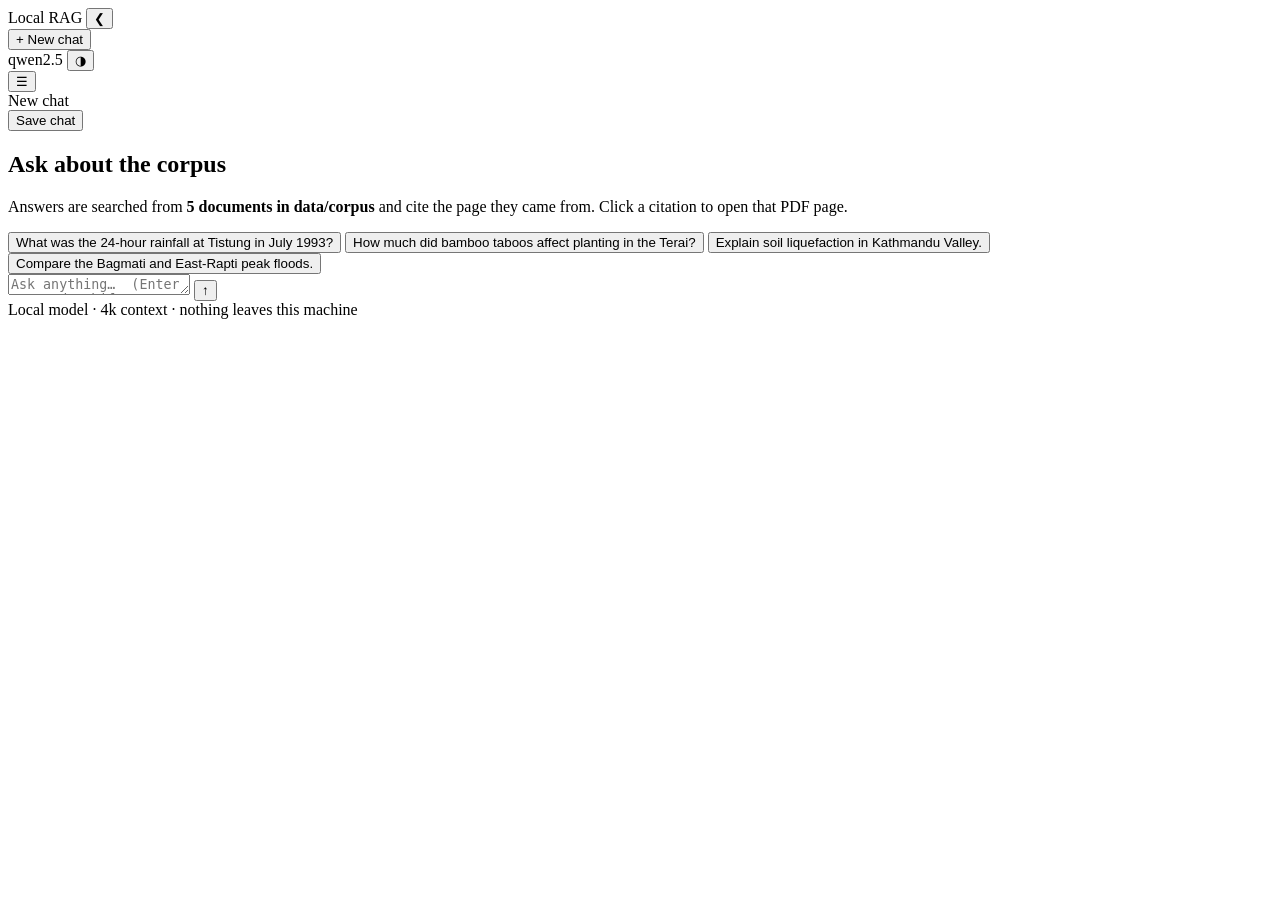
==== ui/static/index.html @ 9bcdeaeb "ui: ground answers in corpus pages, cite the page and open the PDF at it, and export the chat as Mar" ====
<!DOCTYPE html>
<html lang="en" data-theme="dark">
<head>
<meta charset="utf-8">
<meta name="viewport" content="width=device-width, initial-scale=1">
<title>RAG project chat</title>
<link rel="stylesheet" href="/static/app.css">
</head>
<body>
<div class="app" id="app">

  <aside class="sidebar" id="sidebar">
    <div class="sidebar__header">
      <span class="sidebar__brand">Local RAG</span>
      <button class="sidebar__icon" data-action="toggle-sidebar" title="Hide sidebar" aria-label="Hide sidebar">&#10094;</button>
    </div>

    <button class="sidebar__new" data-action="new-chat">
      <span class="sidebar__plus">+</span> New chat
    </button>

    <nav class="sidebar__list" id="conversation-list" aria-label="Conversations"></nav>

    <div class="sidebar__footer">
      <span class="sidebar__model" id="model-badge">qwen2.5</span>
      <button class="sidebar__icon" data-action="toggle-theme" title="Switch theme" aria-label="Switch theme">&#9681;</button>
    </div>
  </aside>

  <main class="chat">
    <header class="chat__header">
      <button class="chat__icon chat__icon--menu" data-action="toggle-sidebar" aria-label="Show sidebar">&#9776;</button>
      <div class="chat__title" id="chat-title">New chat</div>
      <div class="chat__status" id="chat-status"></div>
      <button class="chat__save" data-action="export-chat" title="Download this conversation as Markdown">Save chat</button>
    </header>

    <div class="chat__scroll" id="chat-scroll">
      <div class="chat__thread" id="thread">
        <section class="empty" id="empty-state">
          <h1 class="empty__title">Ask about the corpus</h1>
          <p class="empty__sub">Answers are searched from <strong>5 documents in data/corpus</strong> and cite the page they came from. Click a citation to open that PDF page.</p>
          <div class="empty__grid" id="suggestions">
            <button class="empty__card" data-action="suggest">What was the 24-hour rainfall at Tistung in July 1993?</button>
            <button class="empty__card" data-action="suggest">How much did bamboo taboos affect planting in the Terai?</button>
            <button class="empty__card" data-action="suggest">Explain soil liquefaction in Kathmandu Valley.</button>
            <button class="empty__card" data-action="suggest">Compare the Bagmati and East-Rapti peak floods.</button>
          </div>
        </section>
      </div>
    </div>

    <div class="composer">
      <form class="composer__form" id="composer-form">
        <textarea class="composer__input" id="composer-input" rows="1"
                  placeholder="Ask anything&hellip;  (Enter to send, Shift+Enter for a new line)"
                  autocomplete="off" spellcheck="true"></textarea>
        <button class="composer__send" id="send-button" type="submit" aria-label="Send">
          <span class="composer__send-icon">&#8593;</span>
        </button>
      </form>
      <div class="composer__hint" id="composer-hint">Local model &middot; 4k context &middot; nothing leaves this machine</div>
    </div>
  </main>
</div>

<script src="/static/app.js"></script>
</body>
</html>
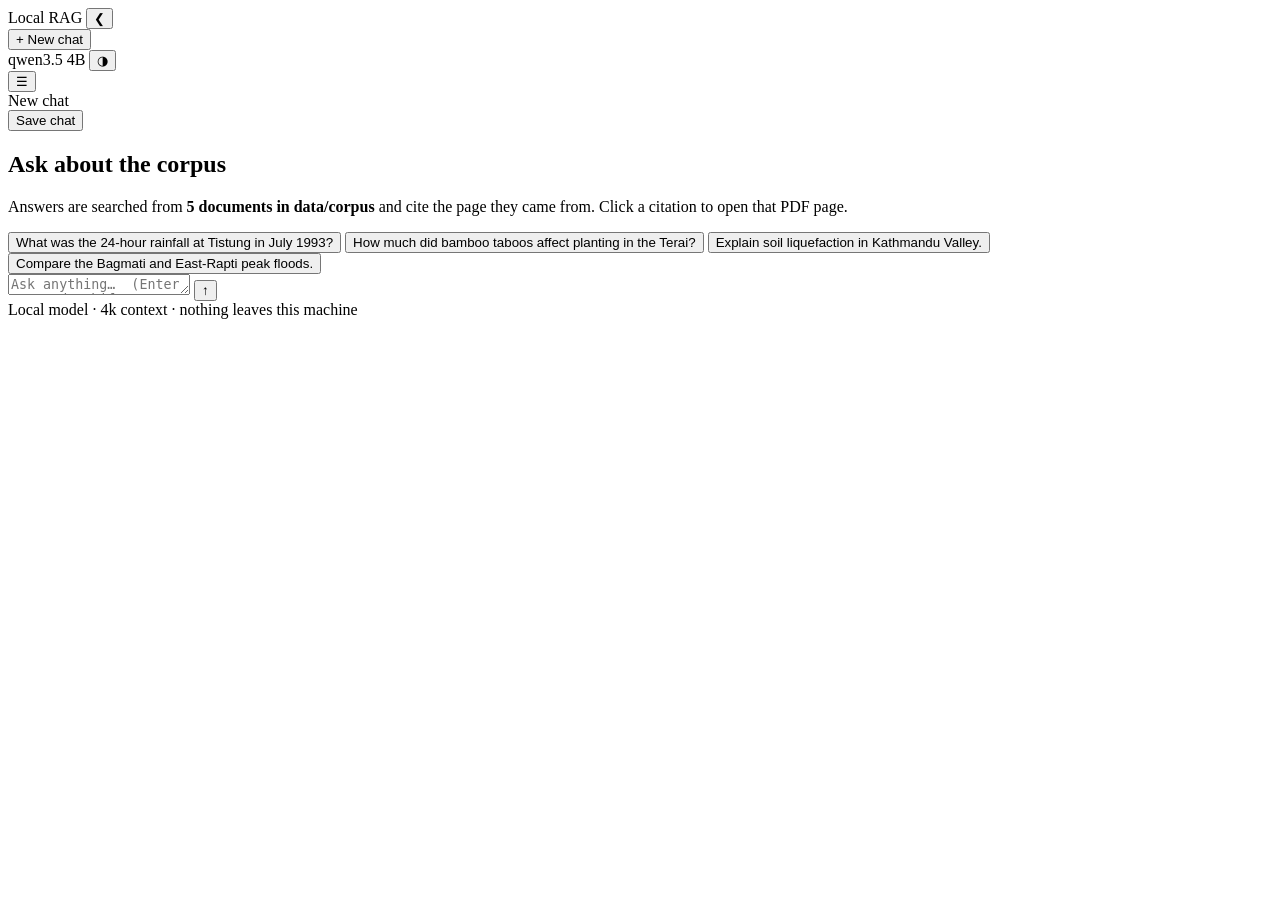
==== commit 51aba1d5: "ui: switch the default model to qwen3.5 4B with thinking off and strip its literal think tags from t" ====
--- a/ui/static/index.html
+++ b/ui/static/index.html
@@ -22,7 +22,7 @@
     <nav class="sidebar__list" id="conversation-list" aria-label="Conversations"></nav>
 
     <div class="sidebar__footer">
-      <span class="sidebar__model" id="model-badge">qwen2.5</span>
+      <span class="sidebar__model" id="model-badge">qwen3.5 4B</span>
       <button class="sidebar__icon" data-action="toggle-theme" title="Switch theme" aria-label="Switch theme">&#9681;</button>
     </div>
   </aside>
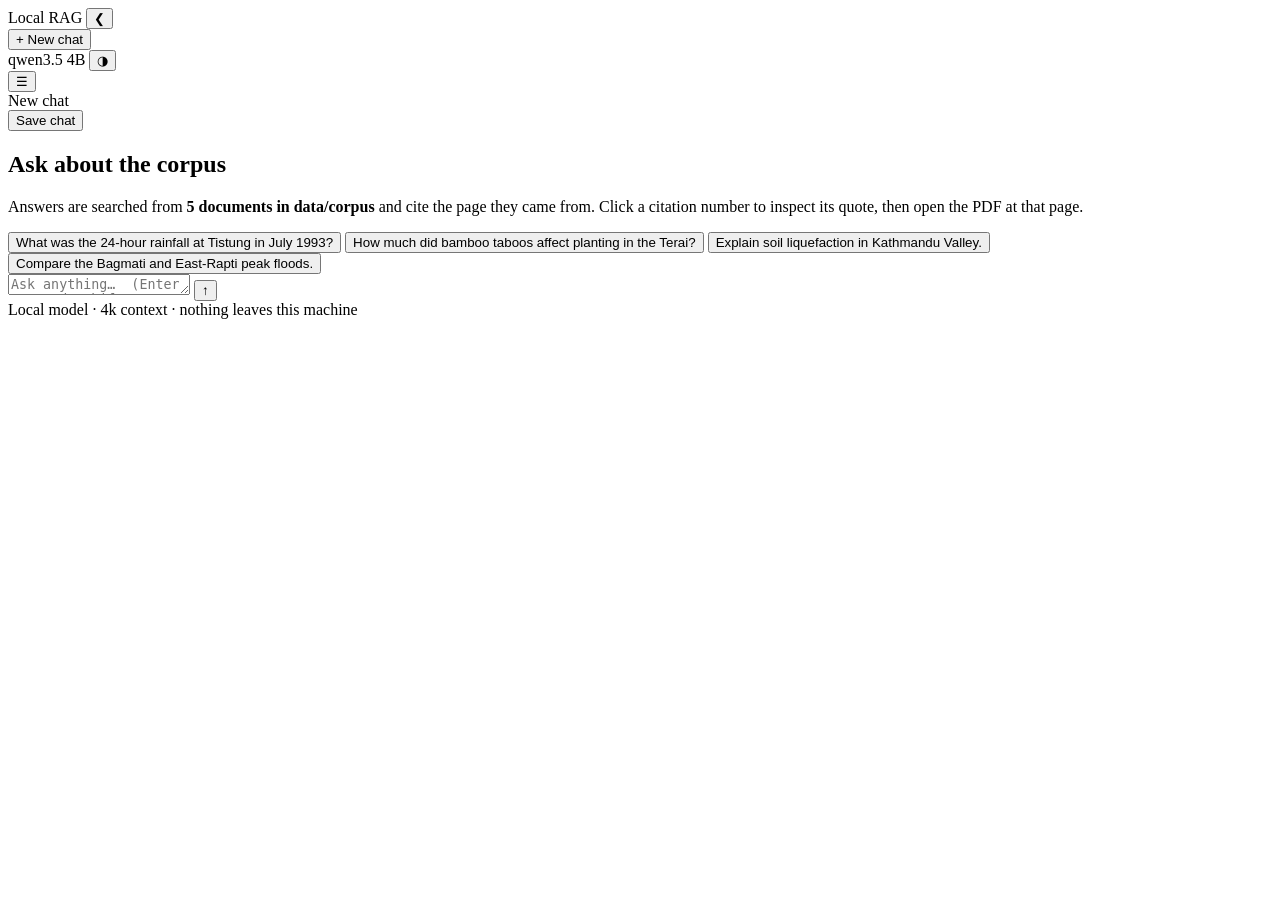
==== commit d55d582c: "step 07: restore numbered citations (verified: UI tests) Co-authored-by: Copilot <223556219+Copilot@" ====
--- a/ui/static/index.html
+++ b/ui/static/index.html
@@ -39,7 +39,7 @@
       <div class="chat__thread" id="thread">
         <section class="empty" id="empty-state">
           <h1 class="empty__title">Ask about the corpus</h1>
-          <p class="empty__sub">Answers are searched from <strong>5 documents in data/corpus</strong> and cite the page they came from. Click a citation to open that PDF page.</p>
+          <p class="empty__sub">Answers are searched from <strong>5 documents in data/corpus</strong> and cite the page they came from. Click a citation number to inspect its quote, then open the PDF at that page.</p>
           <div class="empty__grid" id="suggestions">
             <button class="empty__card" data-action="suggest">What was the 24-hour rainfall at Tistung in July 1993?</button>
             <button class="empty__card" data-action="suggest">How much did bamboo taboos affect planting in the Terai?</button>
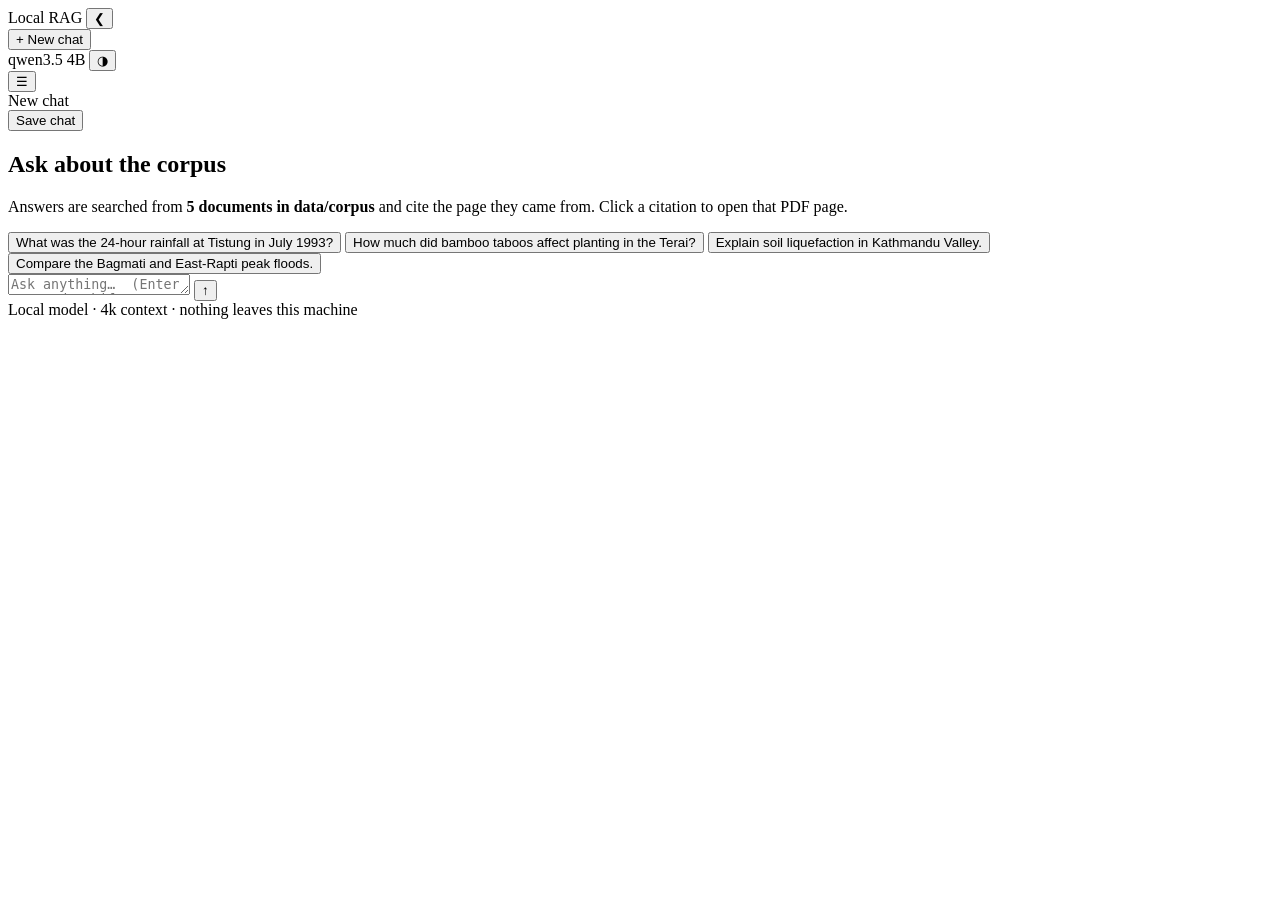
==== commit beacfeed: "Revert "step 07: restore numbered citations (verified: UI tests)" This reverts commit d55d582c2c46df" ====
--- a/ui/static/index.html
+++ b/ui/static/index.html
@@ -39,7 +39,7 @@
       <div class="chat__thread" id="thread">
         <section class="empty" id="empty-state">
           <h1 class="empty__title">Ask about the corpus</h1>
-          <p class="empty__sub">Answers are searched from <strong>5 documents in data/corpus</strong> and cite the page they came from. Click a citation number to inspect its quote, then open the PDF at that page.</p>
+          <p class="empty__sub">Answers are searched from <strong>5 documents in data/corpus</strong> and cite the page they came from. Click a citation to open that PDF page.</p>
           <div class="empty__grid" id="suggestions">
             <button class="empty__card" data-action="suggest">What was the 24-hour rainfall at Tistung in July 1993?</button>
             <button class="empty__card" data-action="suggest">How much did bamboo taboos affect planting in the Terai?</button>
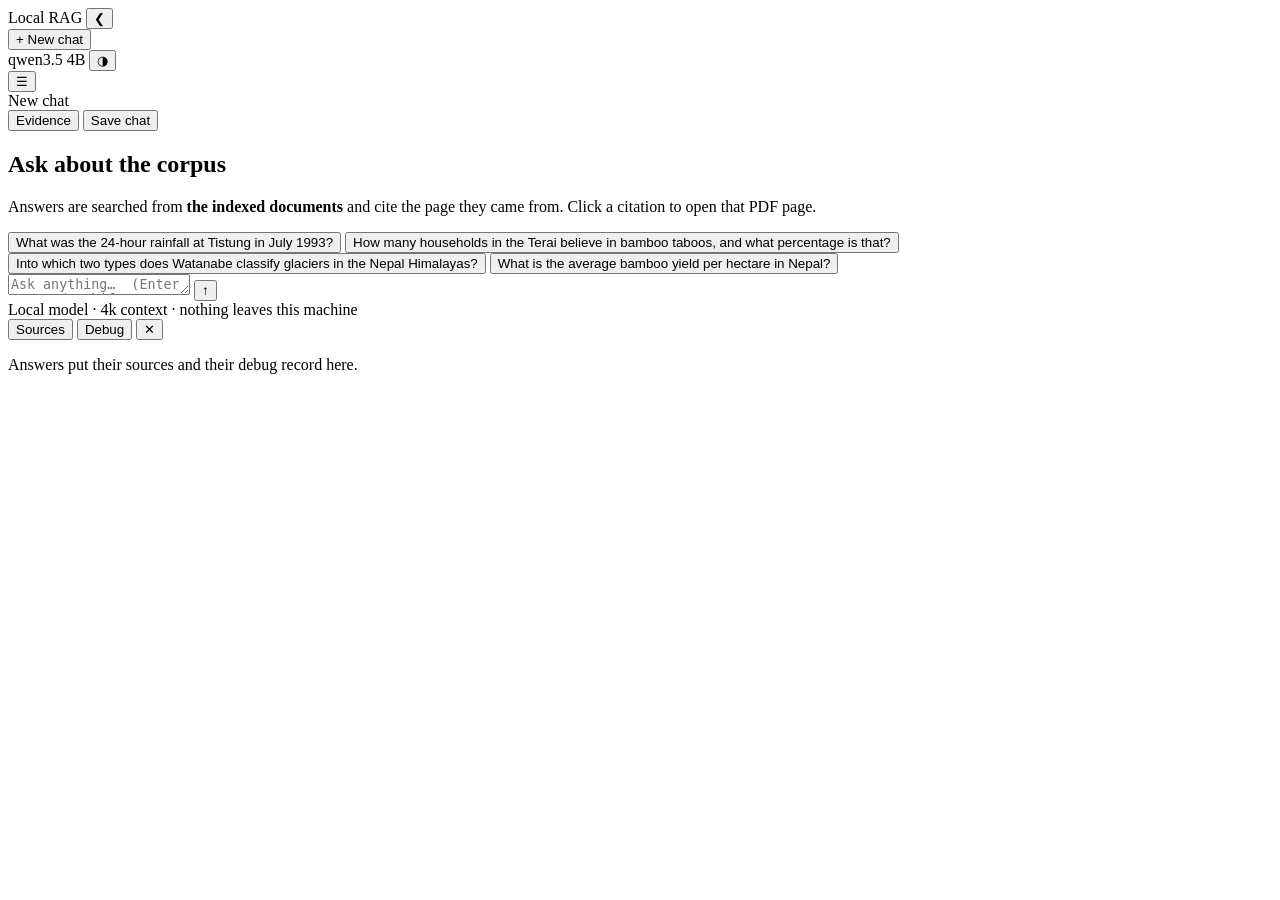
==== commit e6cb25a3: "step 07: serve the measured pipeline in the UI and prove the eval is unchanged (verified: 55/55 iden" ====
--- a/ui/static/index.html
+++ b/ui/static/index.html
@@ -3,11 +3,12 @@
 <head>
 <meta charset="utf-8">
 <meta name="viewport" content="width=device-width, initial-scale=1">
-<title>RAG project chat</title>
+<title>Local RAG chat</title>
 <link rel="stylesheet" href="/static/app.css">
+<link rel="stylesheet" href="/static/step7.css">
 </head>
 <body>
-<div class="app" id="app">
+<div class="app app--evidence-hidden" id="app">
 
   <aside class="sidebar" id="sidebar">
     <div class="sidebar__header">
@@ -32,19 +33,20 @@
       <button class="chat__icon chat__icon--menu" data-action="toggle-sidebar" aria-label="Show sidebar">&#9776;</button>
       <div class="chat__title" id="chat-title">New chat</div>
       <div class="chat__status" id="chat-status"></div>
+      <button class="chat__save" data-action="toggle-evidence" title="Show or hide the sources rail">Evidence</button>
       <button class="chat__save" data-action="export-chat" title="Download this conversation as Markdown">Save chat</button>
     </header>
 
     <div class="chat__scroll" id="chat-scroll">
-      <div class="chat__thread" id="thread">
+      <div class="chat__thread" id="thread" aria-live="polite">
         <section class="empty" id="empty-state">
           <h1 class="empty__title">Ask about the corpus</h1>
-          <p class="empty__sub">Answers are searched from <strong>5 documents in data/corpus</strong> and cite the page they came from. Click a citation to open that PDF page.</p>
+          <p class="empty__sub">Answers are searched from <strong id="corpus-line">the indexed documents</strong> and cite the page they came from. Click a citation to open that PDF page.</p>
           <div class="empty__grid" id="suggestions">
             <button class="empty__card" data-action="suggest">What was the 24-hour rainfall at Tistung in July 1993?</button>
-            <button class="empty__card" data-action="suggest">How much did bamboo taboos affect planting in the Terai?</button>
-            <button class="empty__card" data-action="suggest">Explain soil liquefaction in Kathmandu Valley.</button>
-            <button class="empty__card" data-action="suggest">Compare the Bagmati and East-Rapti peak floods.</button>
+            <button class="empty__card" data-action="suggest">How many households in the Terai believe in bamboo taboos, and what percentage is that?</button>
+            <button class="empty__card" data-action="suggest">Into which two types does Watanabe classify glaciers in the Nepal Himalayas?</button>
+            <button class="empty__card" data-action="suggest">What is the average bamboo yield per hectare in Nepal?</button>
           </div>
         </section>
       </div>
@@ -62,6 +64,17 @@
       <div class="composer__hint" id="composer-hint">Local model &middot; 4k context &middot; nothing leaves this machine</div>
     </div>
   </main>
+
+  <aside class="evidence" id="evidence" aria-label="Evidence">
+    <div class="evidence__head">
+      <button class="evidence__tab evidence__tab--active" data-action="show-tab" data-tab="sources">Sources</button>
+      <button class="evidence__tab" data-action="show-tab" data-tab="debug">Debug</button>
+      <button class="evidence__icon" data-action="toggle-evidence" aria-label="Hide evidence">&#10005;</button>
+    </div>
+    <div class="evidence__body" id="evidence-body">
+      <p class="evidence__empty">Answers put their sources and their debug record here.</p>
+    </div>
+  </aside>
 </div>
 
 <script src="/static/app.js"></script>
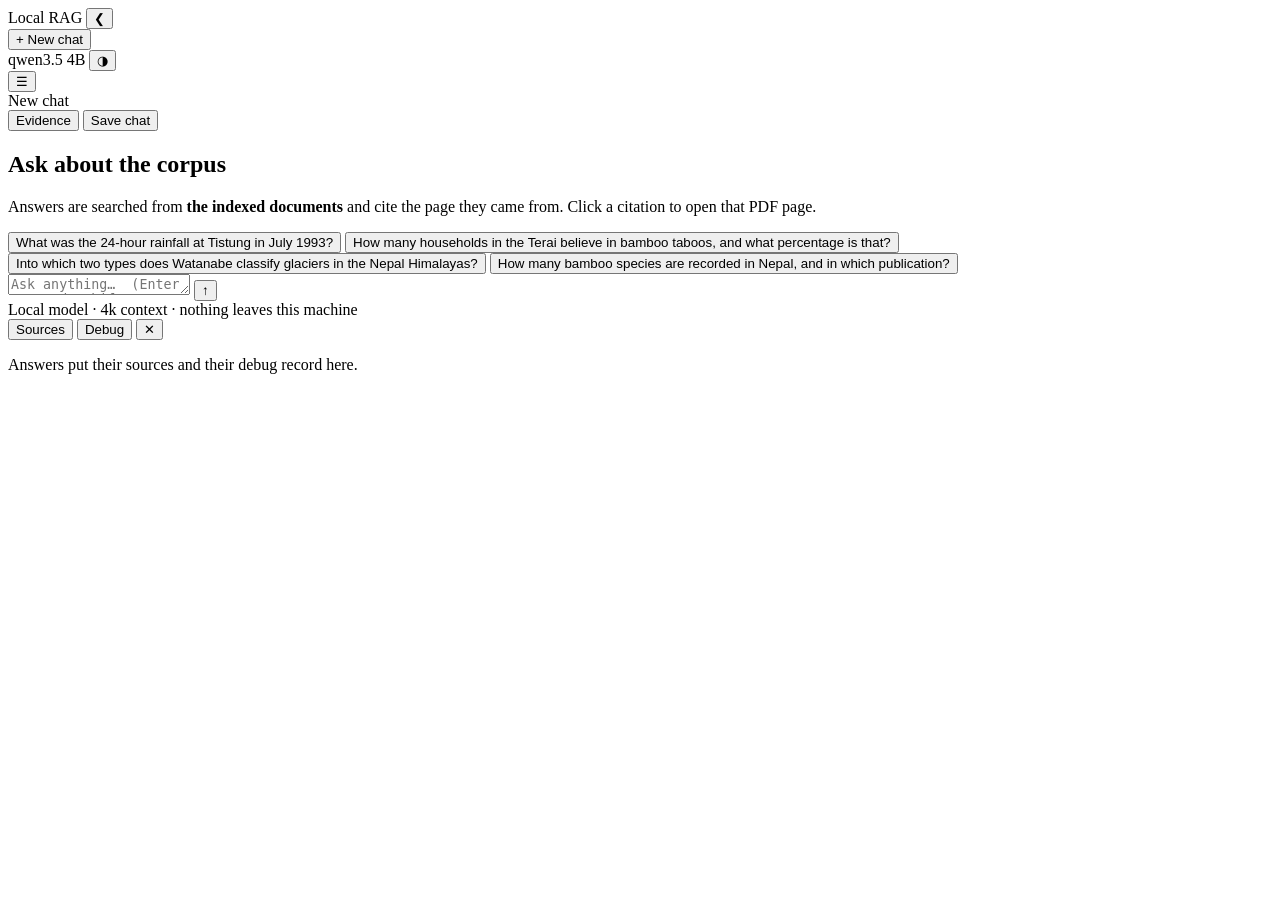
==== commit 4fb0a988: "ui: replace the starter question the corpus cannot answer "What is the average bamboo yield per hect" ====
--- a/ui/static/index.html
+++ b/ui/static/index.html
@@ -46,7 +46,7 @@
             <button class="empty__card" data-action="suggest">What was the 24-hour rainfall at Tistung in July 1993?</button>
             <button class="empty__card" data-action="suggest">How many households in the Terai believe in bamboo taboos, and what percentage is that?</button>
             <button class="empty__card" data-action="suggest">Into which two types does Watanabe classify glaciers in the Nepal Himalayas?</button>
-            <button class="empty__card" data-action="suggest">What is the average bamboo yield per hectare in Nepal?</button>
+            <button class="empty__card" data-action="suggest">How many bamboo species are recorded in Nepal, and in which publication?</button>
           </div>
         </section>
       </div>
@@ -77,6 +77,7 @@
   </aside>
 </div>
 
+<script type="module" src="/static/citation-viewer.js"></script>
 <script src="/static/app.js"></script>
 </body>
 </html>
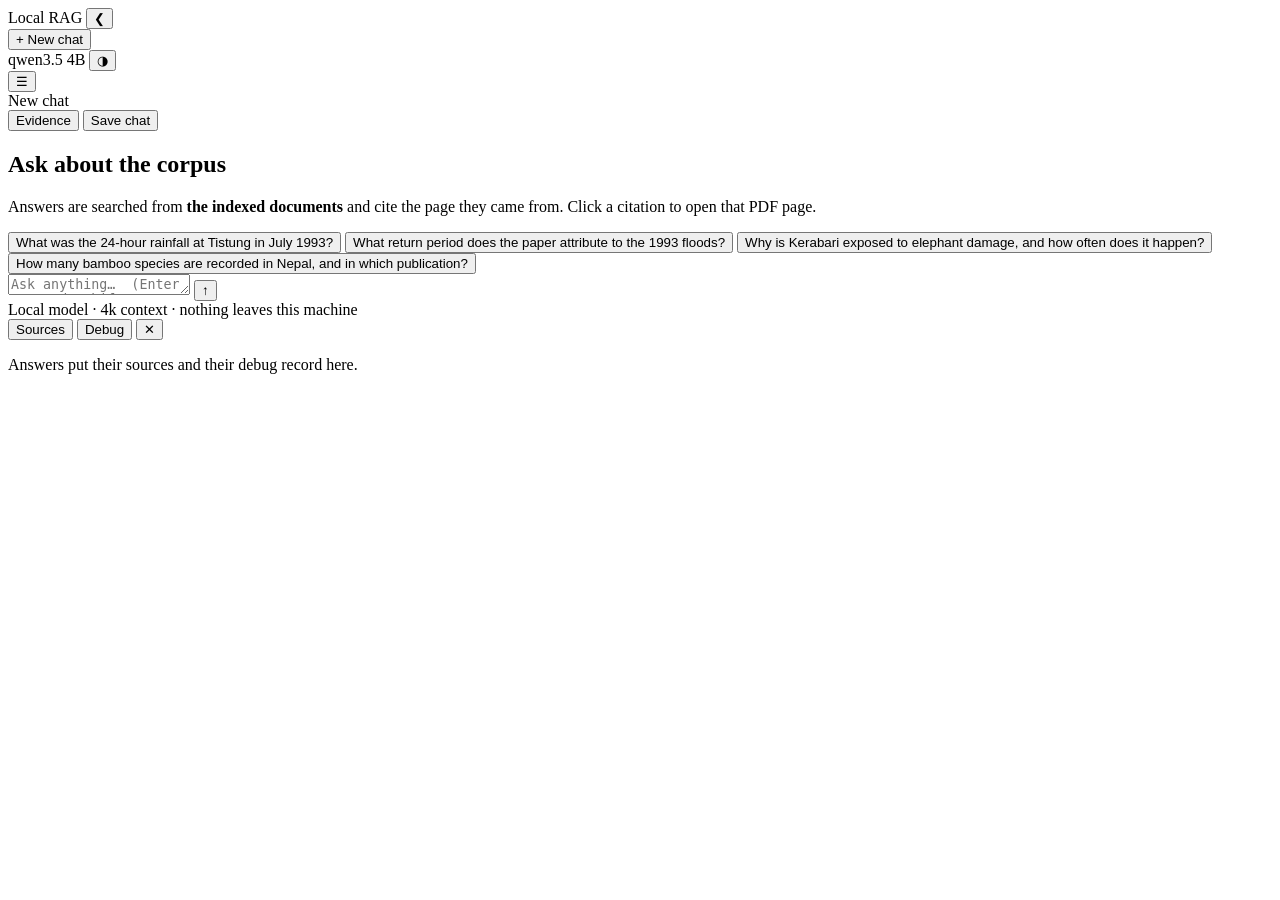
==== commit b4e3bb5f: "ui: check every starter card and citation chip in the browser, and fix the two dead cards The four c" ====
--- a/ui/static/index.html
+++ b/ui/static/index.html
@@ -4,6 +4,7 @@
 <meta charset="utf-8">
 <meta name="viewport" content="width=device-width, initial-scale=1">
 <title>Local RAG chat</title>
+<link rel="icon" href="data:,">
 <link rel="stylesheet" href="/static/app.css">
 <link rel="stylesheet" href="/static/step7.css">
 </head>
@@ -44,8 +45,8 @@
           <p class="empty__sub">Answers are searched from <strong id="corpus-line">the indexed documents</strong> and cite the page they came from. Click a citation to open that PDF page.</p>
           <div class="empty__grid" id="suggestions">
             <button class="empty__card" data-action="suggest">What was the 24-hour rainfall at Tistung in July 1993?</button>
-            <button class="empty__card" data-action="suggest">How many households in the Terai believe in bamboo taboos, and what percentage is that?</button>
-            <button class="empty__card" data-action="suggest">Into which two types does Watanabe classify glaciers in the Nepal Himalayas?</button>
+            <button class="empty__card" data-action="suggest">What return period does the paper attribute to the 1993 floods?</button>
+            <button class="empty__card" data-action="suggest">Why is Kerabari exposed to elephant damage, and how often does it happen?</button>
             <button class="empty__card" data-action="suggest">How many bamboo species are recorded in Nepal, and in which publication?</button>
           </div>
         </section>
